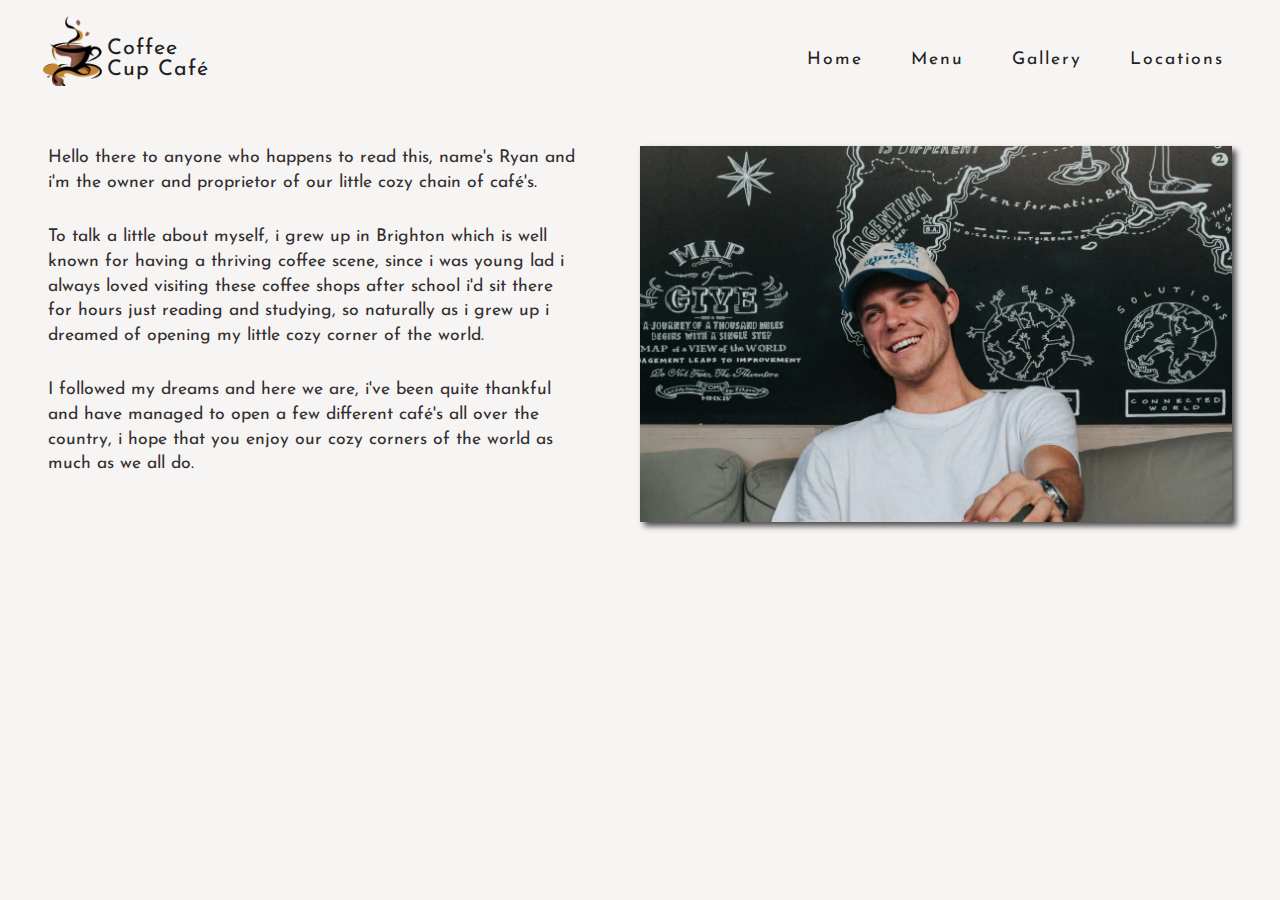
==== pages/about.html @ b671a355 "Initial Release" ====
<!DOCTYPE html>
<html lang="en">
<head>
    <meta charset="UTF-8">
    <meta name="viewport" content="width=device-width, initial-scale=1.0">
    <link rel="apple-touch-icon" sizes="180x180" href="/apple-touch-icon.png">
    <link rel="icon" type="image/png" sizes="32x32" href="/favicon-32x32.png">
    <link rel="icon" type="image/png" sizes="16x16" href="/favicon-16x16.png">
    <link rel="manifest" href="/site.webmanifest">
    <link rel="mask-icon" href="/safari-pinned-tab.svg" color="#ac6c4d">
    <meta name="description" content="Cozy little chain of café's all over the uk, serving you the most delicious coffee imaginable along with the tastiest of treats">
    <meta name="msapplication-TileColor" content="#da532c">
    <meta name="theme-color" content="#ffffff">
    <title>Coffee Cup Café | Come visit our cozy little corner of the world, serving delicious coffee and yummy treats</title>
    <link rel="stylesheet" href="../css/about.css">
    <script defer src="../script.js"></script>
</head>
<body>
    <!--Navbar / Hamburger Menu-->
    <header>
        <nav>
            <div class="logo">
                <a href="../index.html"><img draggable="false" src="../img/logo.webp" alt="logo"></a>
                <h1>Coffee Cup Café</h1>
            </div>
            <div class="links">
                <ul>
                    <li><a href="../index.html">home</a></li>
                    <li><a href="../pages/menu.html">menu</a></li>
                    <li><a href="../pages/gallery.html">gallery</a></li>
                    <li><a href="../pages/locations.html">locations</a></li>
                </ul>
            </div>
            <div aria-label="open the menu" role="button" class="hamburger-menu">
                <div class="bars"></div>
            </div>
        </nav>
    </header>
    <!--Main Contents-->
    <main>
        <div class="wrapper">
            <div class="grid-container">
                <div class="about">
                    <p>Hello there to anyone who happens to read this, name's Ryan and i'm the owner and proprietor of our little cozy chain of café's.</p>
                    <p>To talk a little about myself, i grew up in Brighton which is well known for having a thriving coffee scene, since i was young lad i always loved visiting these coffee shops after school i'd sit there for hours just reading and studying, so naturally as i grew up i dreamed of opening my little cozy corner of the world.</p>
                    <p>I followed my dreams and here we are, i've been quite thankful and have managed to open a few different café's all over the country, i hope that you enjoy our cozy corners of the world as much as we all do.</p>
                </div>
                <div class="img-container">
                    <img src="../img/about-us-profile.webp" alt="profile picture">
                </div>
            </div>
        </div>
    </main>
</body>
</html>
---- css/about.css ----
@import url('https://fonts.googleapis.com/css2?family=Josefin+Sans:wght@100;200;300;400;500&family=Poppins:wght@100;200;300;400;500;600&display=swap');
* {
    margin: 0;
    padding: 0;
    box-sizing: border-box;
}
:root {
    --clr-white: #f7f4f4;
    --clr-offWhite: #dad5d5;
    --clr-blk: #212121;
    --clr-grey: #312f2f;
    --clr-brwn: #b27526;
    --clr-darkBrown: #865340;
}
::selection {
    color: var(--clr-white);
    background-color: var(--clr-darkBrown);
}
body {
    width: 100%;
    height: 100vh;
    background: var(--clr-white);
    font-family: 'Josefin Sans', sans-serif;
    cursor: default;
}
/*Navbar*/
nav {
    display: flex;
    align-items: center;
    justify-content: space-between;
    padding: 1rem;
    max-width: 86rem;
}
.logo {
    display: flex;
    justify-content: center;
    align-items: center;
    position: relative;
    right: 2rem;
}
.logo a {
    text-decoration: none;
}
.logo a:visited {
    color: var(--clr-blk);
}
.logo img {
    color: var(--clr-grey);
    width: 70px;
    height: auto;
    margin-left: 1rem;
}
.logo h1 {
    color: var(--clr-blk);
    width: 40%;
    font-size: clamp(1.2rem, 3vw, 1.35rem);
    letter-spacing: 1px;
    margin-top: .75rem;
    font-weight: 400;
}
.links ul {
    display: flex;
    justify-content: center;
}
.links ul li {
    text-transform: capitalize;
    letter-spacing: 2px;
    list-style: none;
    margin: .75rem 2.5rem 0 .5rem;
    font-size: clamp(1rem, 3vw, 1.1rem);
}
.links ul li a {
    text-decoration: none;
    color: var(--clr-blk);
    transition: 250ms ease-in-out;
}
.links ul li a:hover {
    color: var(--clr-brwn);
}
.hamburger-menu {
    display: none;
    align-items: center;
    justify-content: center;
    position: absolute;
    top: 3.5rem;
    right: 1rem;
    width: 1.2rem;
    background-color: transparent;
    z-index: 5;
}
.bars {
    position: relative;
    height: 2.5px;
    width: 100%;
    border-radius: 5px;
    background-color: var(--clr-grey);
}
.bars::before,
.bars::after {
    content: '';
    position: absolute;
    height: 100%;
    width: 100%;
    border-radius: 5px;
    background-color: var(--clr-grey);
    transition: 300ms;
}
.bars::before {
    transform: translateY(-8px);
}
.bars::after {
    transform: translateY(8px);
}
nav.active .hamburger-menu .bars {
    background-color: transparent;
}
nav.active .hamburger-menu .bars::before {
    transform: translateY(0) rotate(-45deg);
}
nav.active .hamburger-menu .bars::after {
    transform: translateY(0) rotate(45deg);
}
/*Main Contents*/
.wrapper {
    margin: 2.5rem 3rem;
    max-width: 80rem;
    color: var(--clr-grey);
}
.grid-container {
    display: grid;
    grid-template-columns: repeat(2 , 1fr);
}
.about {
    display: flex;
    align-items: center;
    justify-content: flex-start;
    flex-direction: column;
    width: 90%;
}
.about p {
    margin-bottom: 30px;
    font-size: clamp(1rem, 3vw, 1.1rem);
    line-height: 1.4;
}
.img-container img {
    height: auto;
    width: 100%;
    box-shadow: 4px 4px 6px rgba(0, 0, 0, .7);
}
/*Media Query's*/
@media screen and (max-width: 876px) {
    .no-scroll {
        position: fixed;
        overflow-y: hidden;
    }
    nav.active .links {
        transform: translate(0);
    }
    .links {
        display: flex;
        align-items: center;
        justify-content: center;
        position: fixed;
        inset: 0;
        background-color: var(--clr-white);
        transform: translateX(100%);
        transition: 350ms;
        z-index: 5;
    }
    nav ul {
        flex-direction: column;
    }
    nav ul li {
        position: relative;
        bottom: .5rem;
        padding-top: 1.75rem;
    }
    .links ul li a {
        color: var(--clr-blk);
    }
    .hamburger-menu {
        display: flex;
    }
    .grid-container {
        grid-template-columns: repeat(1, 1fr);
    }
    .about {
        width: 100%;
    }
}
@media screen and (max-width: 1180px) and (orientation: landscape) {
    .no-scroll {
        position: fixed;
        overflow-y: hidden;
    }
    nav.active .links {
        transform: translate(0);
    }
    .links {
        display: flex;
        align-items: center;
        justify-content: center;
        position: fixed;
        inset: 0;
        background-color: var(--clr-white);
        transform: translateX(100%);
        transition: 350ms;
        z-index: 5;
    }
    nav ul {
        flex-direction: column;
    }
    nav ul li {
        position: relative;
        bottom: .5rem;
        padding-top: 1.75rem;
    }
    .links ul li a {
        color: var(--clr-blk);
    }
    .hamburger-menu {
        display: flex;
    }
    .grid-container {
        grid-template-columns: repeat(1, 1fr);
    }
    .about {
        width: 100%;
    }
}
/*Dark Mode*/
@media screen and (prefers-color-scheme: dark) {
    body {
        background: var(--clr-blk);
    }
    .wrapper,
    .logo a:visited,
    .logo img,
    .logo h1,
    .links ul li a {
        color: var(--clr-offWhite);
    }
    .about p {
        color: var(--clr-offWhite);
    }
    .img-container img {
        color: var(--clr-offWhite);
        box-shadow: none;
    }
}
@media screen and (max-width: 1180px) and (prefers-color-scheme: dark) {
    .links {
        color: var(--clr-offWhite);
        background-color: var(--clr-blk);
    }
    .links ul li a {
        color: var(--clr-offWhite);
    }
    .bars,
    .bars::before,
    .bars::after {
        background-color: var(--clr-offWhite);
    }
}
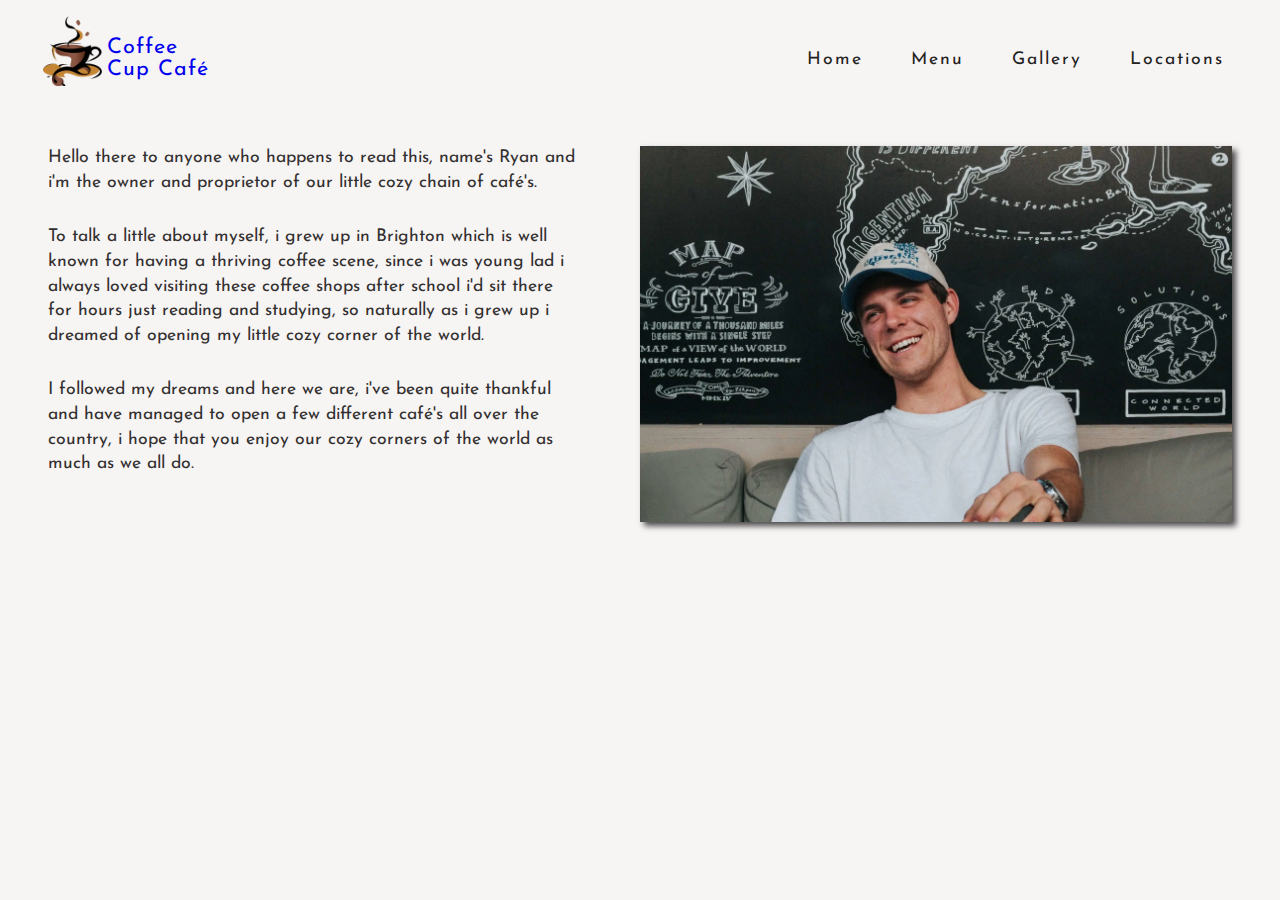
==== commit 2f4a240b: "made some minor improvements" ====
--- a/pages/about.html
+++ b/pages/about.html
@@ -8,6 +8,8 @@
     <link rel="icon" type="image/png" sizes="16x16" href="/favicon-16x16.png">
     <link rel="manifest" href="/site.webmanifest">
     <link rel="mask-icon" href="/safari-pinned-tab.svg" color="#ac6c4d">
+    <meta name="theme-color" content="#865340" media="(prefers-color-scheme: light)">
+    <meta name="theme-color" content="#212121" media="(prefers-color-scheme: dark)">
     <meta name="description" content="Cozy little chain of café's all over the uk, serving you the most delicious coffee imaginable along with the tastiest of treats">
     <meta name="msapplication-TileColor" content="#da532c">
     <meta name="theme-color" content="#ffffff">
@@ -21,7 +23,7 @@
         <nav>
             <div class="logo">
                 <a href="../index.html"><img draggable="false" src="../img/logo.webp" alt="logo"></a>
-                <h1>Coffee Cup Café</h1>
+                <h1><a href="../index.html">Coffee Cup Café</a></h1>
             </div>
             <div class="links">
                 <ul>
--- a/css/about.css
+++ b/css/about.css
@@ -56,6 +56,7 @@
     font-size: clamp(1.2rem, 3vw, 1.35rem);
     letter-spacing: 1px;
     margin-top: .75rem;
+    line-height: 1;
     font-weight: 400;
 }
 .links ul {
@@ -73,6 +74,7 @@
     text-decoration: none;
     color: var(--clr-blk);
     transition: 250ms ease-in-out;
+    -webkit-tap-highlight-color: transparent;
 }
 .links ul li a:hover {
     color: var(--clr-brwn);
@@ -86,6 +88,7 @@
     right: 1rem;
     width: 1.2rem;
     background-color: transparent;
+    -webkit-tap-highlight-color: transparent;
     z-index: 5;
 }
 .bars {
@@ -149,6 +152,9 @@
 }
 /*Media Query's*/
 @media screen and (max-width: 876px) {
+    .wrapper {
+        padding-bottom: 2rem;
+    }
     .no-scroll {
         position: fixed;
         overflow-y: hidden;
@@ -189,6 +195,9 @@
     }
 }
 @media screen and (max-width: 1180px) and (orientation: landscape) {
+    .wrapper {
+        padding-bottom: 2rem;
+    }
     .no-scroll {
         position: fixed;
         overflow-y: hidden;
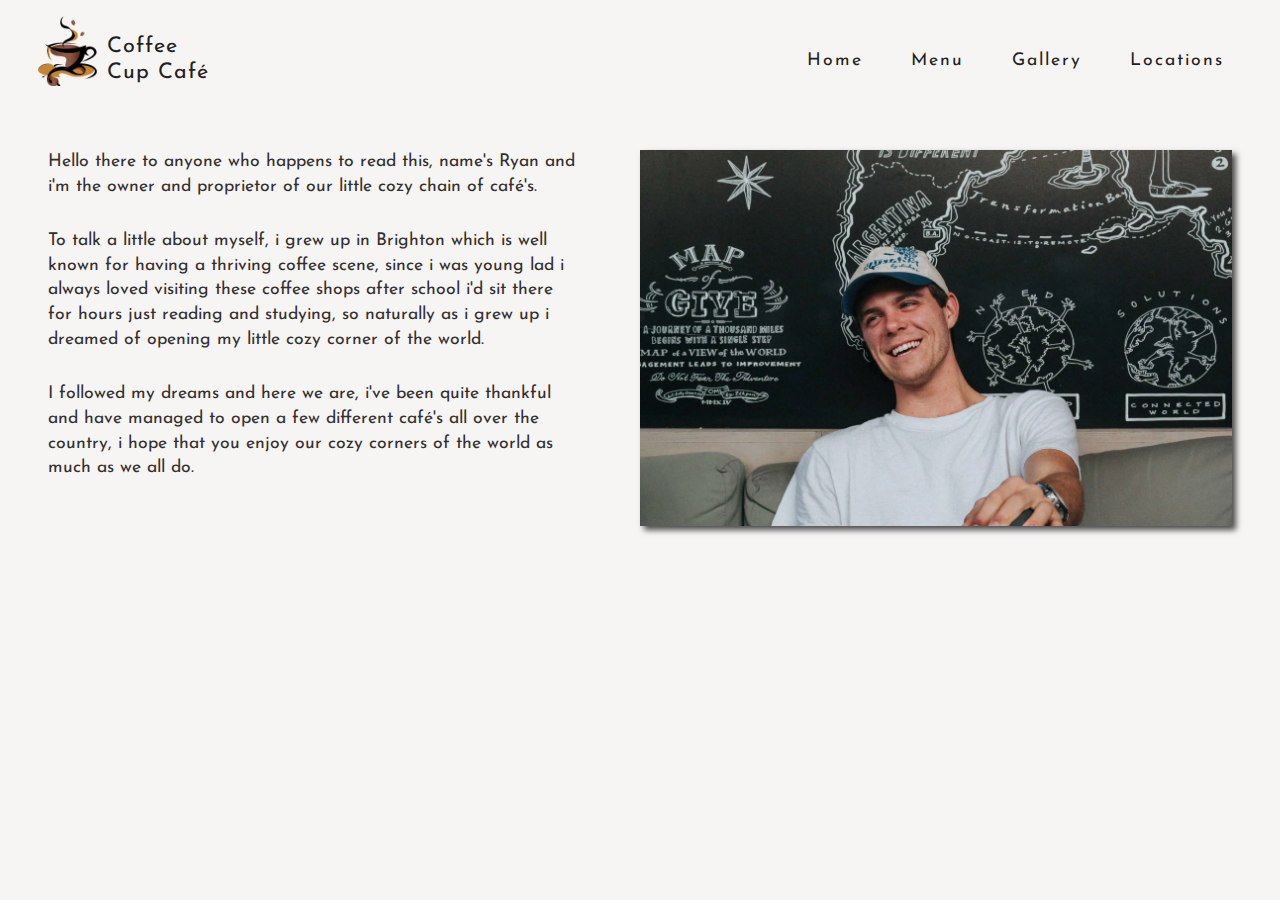
==== commit c0058ba3: "improved accessibility" ====
--- a/pages/about.html
+++ b/pages/about.html
@@ -22,8 +22,10 @@
     <header>
         <nav>
             <div class="logo">
-                <a href="../index.html"><img draggable="false" src="../img/logo.webp" alt="logo"></a>
-                <h1><a href="../index.html">Coffee Cup Café</a></h1>
+                <a aria-label="logo reloads the page" href="../index.html">
+                    <img draggable="false" src="../img/logo.webp" alt="coffee cup cafe logo">
+                    <h1>Coffee Cup Café</h1>
+                </a>
             </div>
             <div class="links">
                 <ul>
--- a/css/about.css
+++ b/css/about.css
@@ -31,13 +31,6 @@
     padding: 1rem;
     max-width: 86rem;
 }
-.logo {
-    display: flex;
-    justify-content: center;
-    align-items: center;
-    position: relative;
-    right: 2rem;
-}
 .logo a {
     text-decoration: none;
 }
@@ -51,12 +44,14 @@
     margin-left: 1rem;
 }
 .logo h1 {
+    display: inline-block;
+    position: relative;
+    bottom: .5rem;
     color: var(--clr-blk);
     width: 40%;
     font-size: clamp(1.2rem, 3vw, 1.35rem);
     letter-spacing: 1px;
-    margin-top: .75rem;
-    line-height: 1;
+    line-height: 1.2;
     font-weight: 400;
 }
 .links ul {
@@ -85,7 +80,7 @@
     justify-content: center;
     position: absolute;
     top: 3.5rem;
-    right: 1rem;
+    right: 2rem;
     width: 1.2rem;
     background-color: transparent;
     -webkit-tap-highlight-color: transparent;
@@ -258,6 +253,12 @@
     }
 }
 @media screen and (max-width: 1180px) and (prefers-color-scheme: dark) {
+    .logo h1 {
+        color: var(--clr-offWhite);
+    }
+    .logo a:visited {
+        color: var(--clr-offWhite);
+    }
     .links {
         color: var(--clr-offWhite);
         background-color: var(--clr-blk);
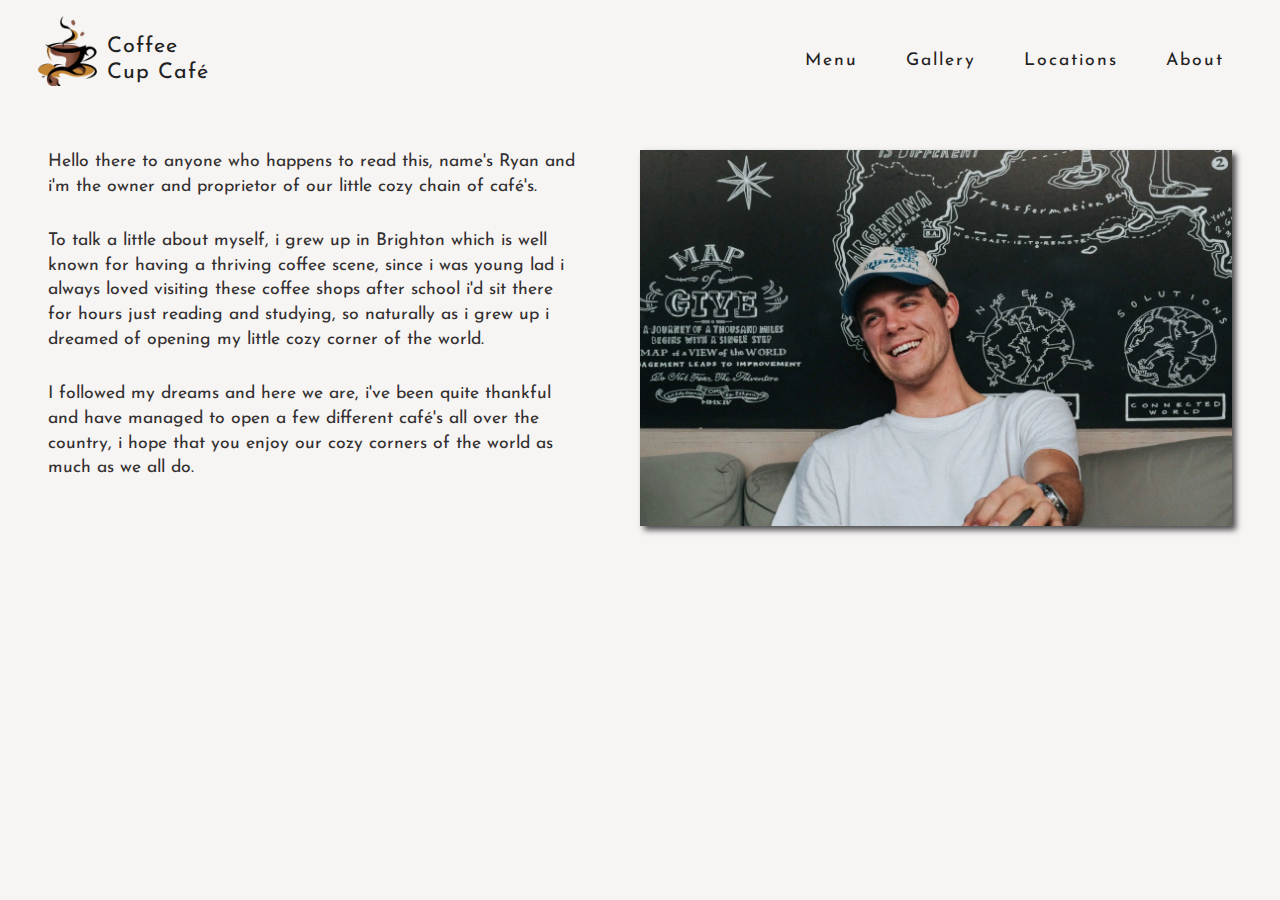
==== commit 6a7f18c4: "improved accessibility" ====
--- a/pages/about.html
+++ b/pages/about.html
@@ -21,18 +21,18 @@
     <!--Navbar / Hamburger Menu-->
     <header>
         <nav>
-            <div class="logo">
-                <a aria-label="logo reloads the page" href="../index.html">
+            <div role="link" aria-label="link that takes you to main page" class="logo">
+                <a href="../index.html">
                     <img draggable="false" src="../img/logo.webp" alt="coffee cup cafe logo">
                     <h1>Coffee Cup Café</h1>
                 </a>
             </div>
-            <div class="links">
+            <div role="navigation" class="links">
                 <ul>
-                    <li><a href="../index.html">home</a></li>
-                    <li><a href="../pages/menu.html">menu</a></li>
-                    <li><a href="../pages/gallery.html">gallery</a></li>
-                    <li><a href="../pages/locations.html">locations</a></li>
+                    <li><a href="./menu.html">menu</a></li>
+                    <li><a href="./gallery.html">gallery</a></li>
+                    <li><a href="./locations.html">locations</a></li>
+                    <li><a href="./about.html">about</a></li>
                 </ul>
             </div>
             <div aria-label="open the menu" role="button" class="hamburger-menu">
